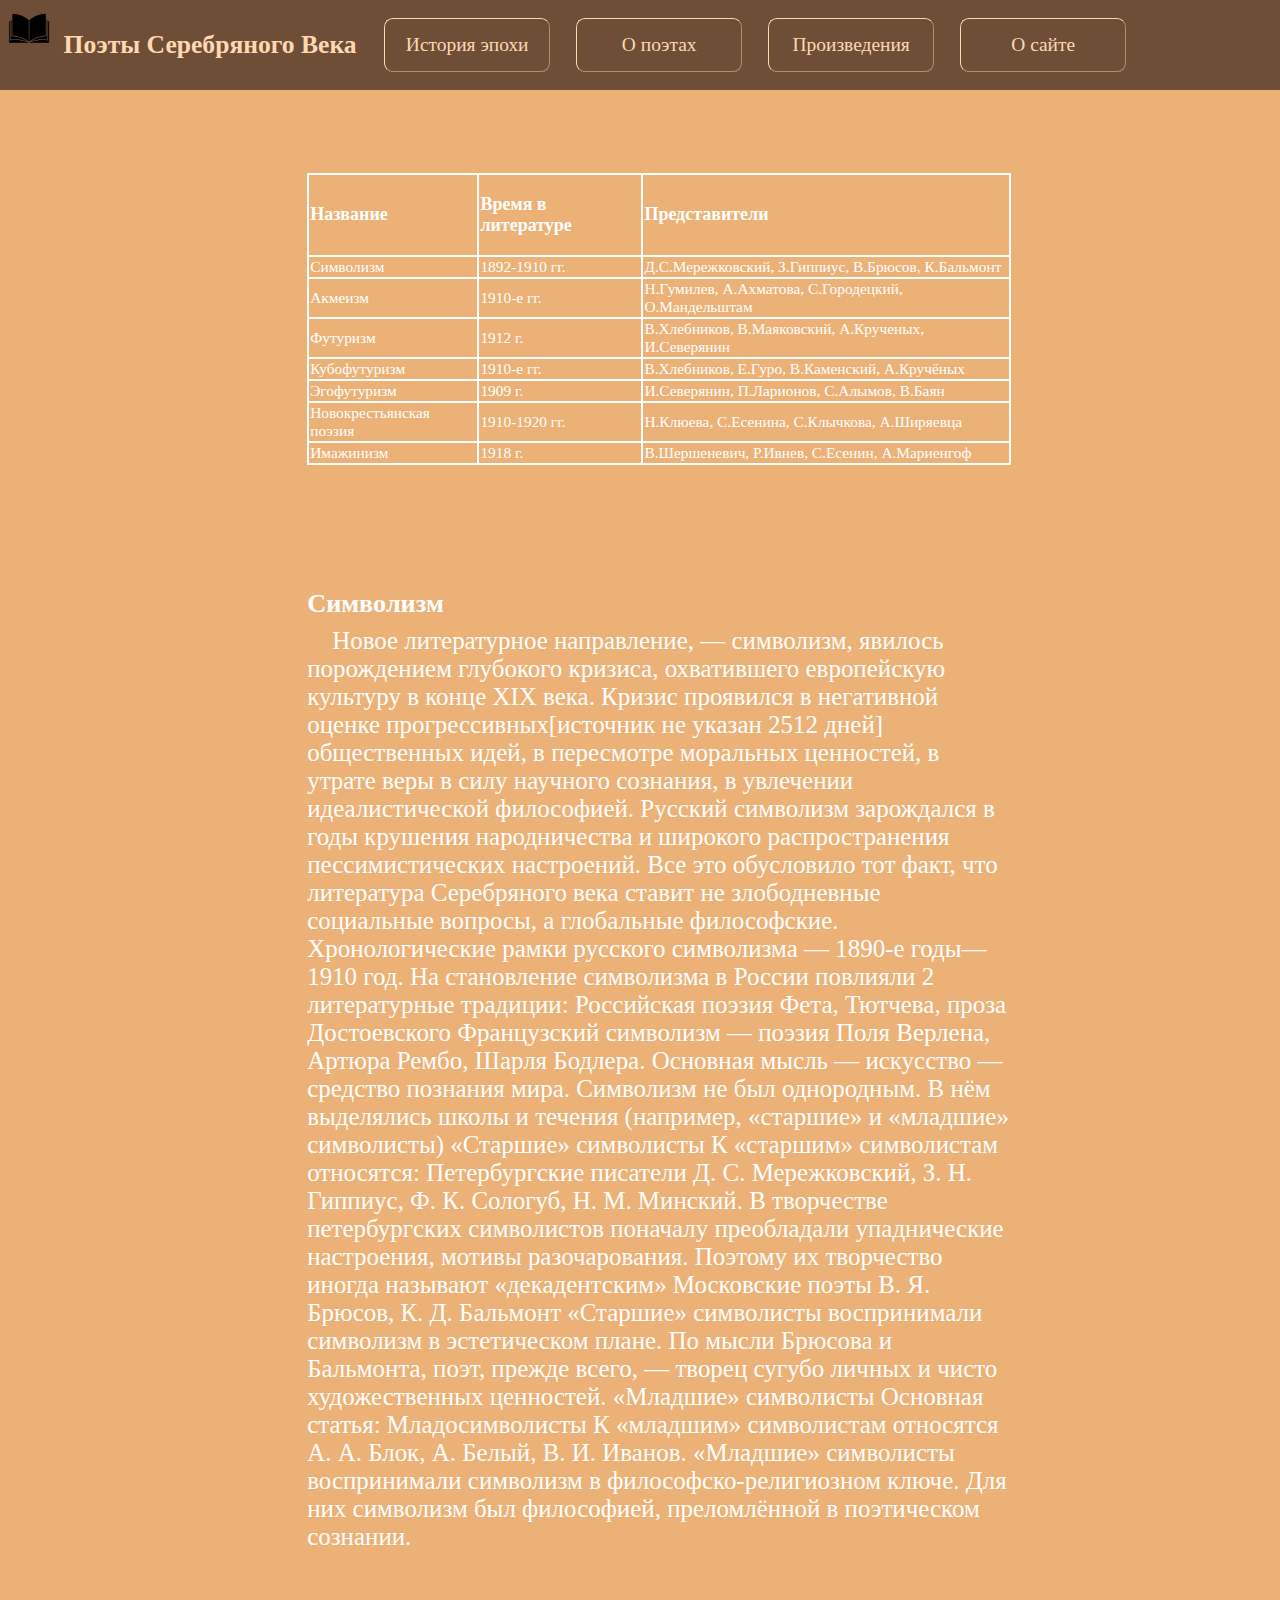
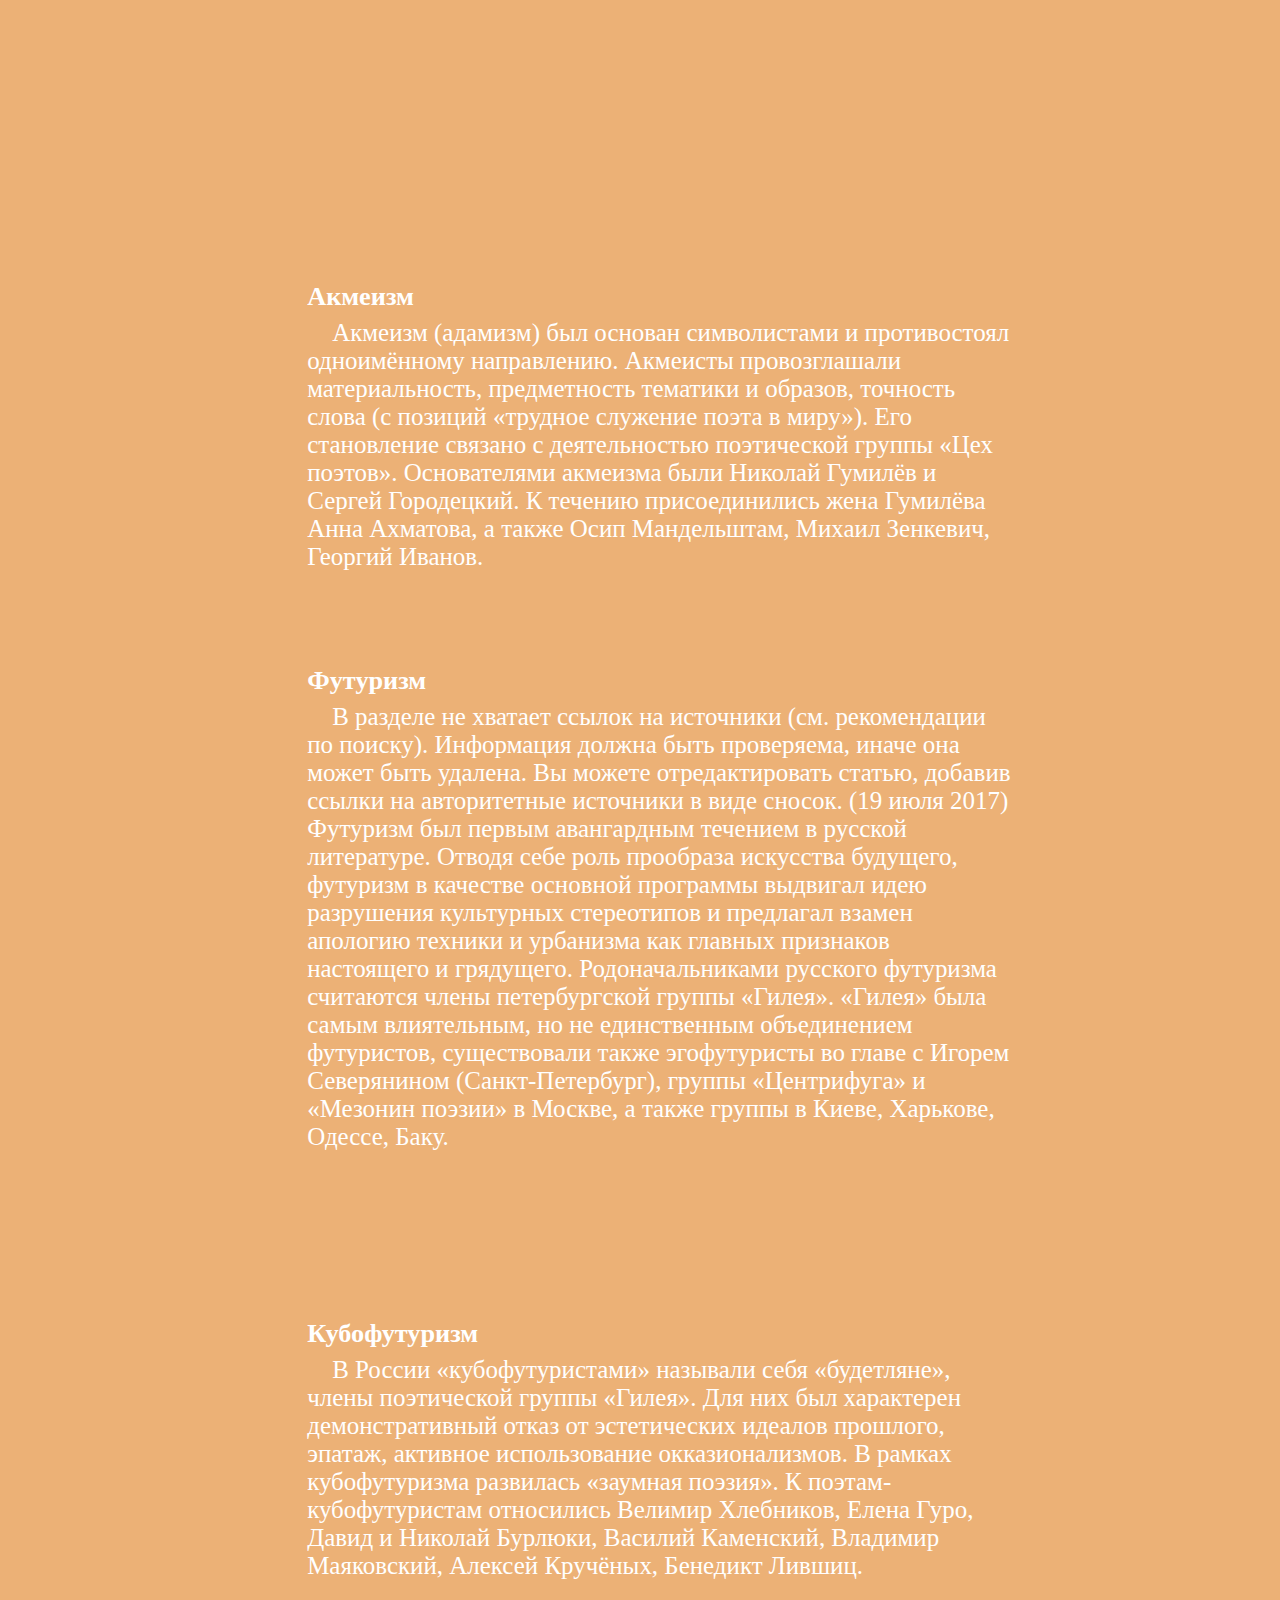
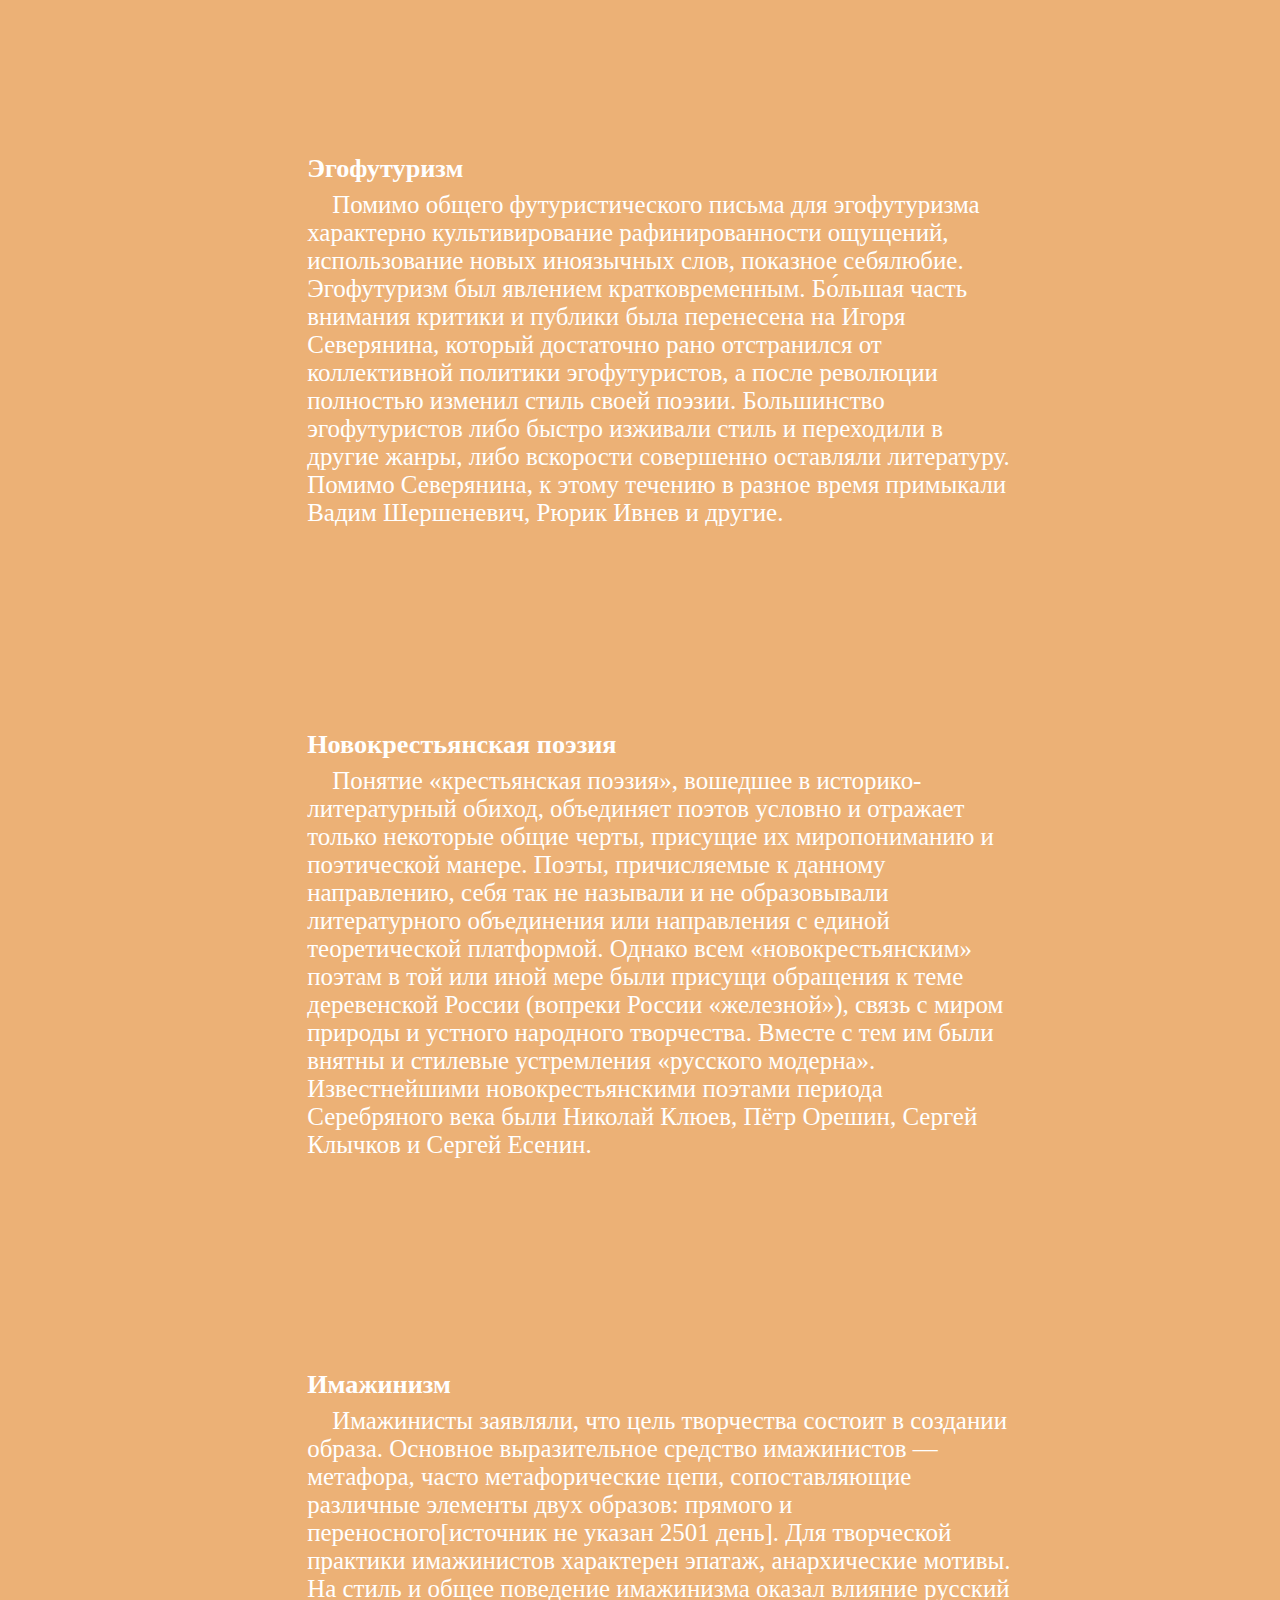
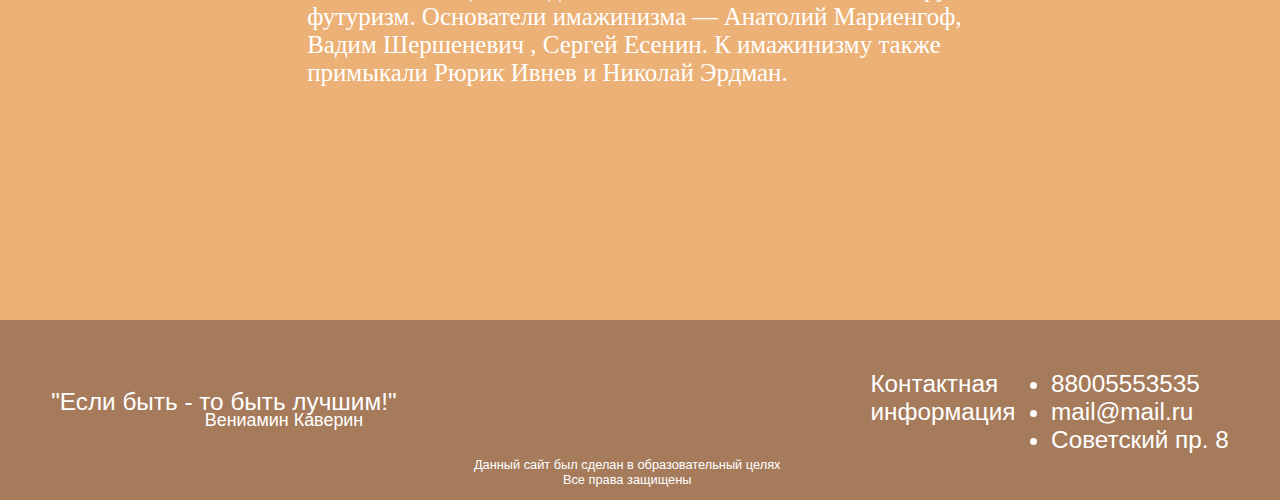
==== История эпохи.html @ dd33236a "Add files via upload" ====
<!DOCTYPE html>
<html lang="ru">

<head>
    <meta charset="UTF-8">
    <meta name="viewport" content="width=device-width, initial-scale=1.0">
    <link rel="stylesheet" href="static/styles/style1.css">
    <header>
        <img src="static/images/logo.jpg" alt="logo" class="imghead">
        <a href="index.html"> <input type="button" value="Поэты Серебряного Века" class="button"> </a>
        <a href="История эпохи.html"> <input type="button" value="История эпохи" class="button1"> </a>
        <a href="О поэтах.html"> <input type="button" value="О поэтах" class="button2"> </a>
        <a href="Произведения.html"> <input type="button" value="Произведения" class="button3"> </a>
        <a href="О сайте.html"> <input type="button" value="О сайте" class="button4"> </a>
    </header>
</head>

<body>
    <div class="text1">
        <p>&emsp;Новое литературное направление, — символизм, явилось порождением глубокого кризиса, охватившего европейскую
            культуру в конце XIX века. Кризис проявился в негативной оценке прогрессивных[источник не указан 2512 дней]
            общественных идей, в пересмотре моральных ценностей, в утрате веры в силу научного сознания, в увлечении
            идеалистической философией. Русский символизм зарождался в годы крушения народничества и широкого
            распространения пессимистических настроений. Все это обусловило тот факт, что литература Серебряного века
            ставит не злободневные социальные вопросы, а глобальные философские. Хронологические рамки русского
            символизма — 1890-е годы—1910 год. На становление символизма в России повлияли 2 литературные традиции:
            Российская поэзия Фета, Тютчева, проза Достоевского
            Французский символизм — поэзия Поля Верлена, Артюра Рембо, Шарля Бодлера. Основная мысль — искусство —
            средство познания мира.
            Символизм не был однородным. В нём выделялись школы и течения (например, «старшие» и «младшие» символисты)
            «Старшие» символисты
            К «старшим» символистам относятся:
            Петербургские писатели Д. С. Мережковский, З. Н. Гиппиус, Ф. К. Сологуб, Н. М. Минский. В творчестве
            петербургских символистов поначалу преобладали упаднические настроения, мотивы разочарования. Поэтому их
            творчество иногда называют «декадентским»
            Московские поэты В. Я. Брюсов, К. Д. Бальмонт
            «Старшие» символисты воспринимали символизм в эстетическом плане. По мысли Брюсова и Бальмонта, поэт, прежде
            всего, — творец сугубо личных и чисто художественных ценностей.
            «Младшие» символисты
            Основная статья: Младосимволисты
            К «младшим» символистам относятся А. А. Блок, А. Белый, В. И. Иванов. «Младшие» символисты воспринимали
            символизм в философско-религиозном ключе. Для них символизм был философией, преломлённой в поэтическом
            сознании.
        </p>
    </div>

    <div class="text3">
        <p>&emsp;Акмеизм (адамизм) был основан символистами и противостоял одноимённому направлению. Акмеисты провозглашали
            материальность, предметность тематики и образов, точность слова (с позиций «трудное служение поэта в миру»).
            Его становление связано с деятельностью поэтической группы «Цех поэтов». Основателями акмеизма были Николай
            Гумилёв и Сергей Городецкий. К течению присоединились жена Гумилёва Анна Ахматова, а также Осип Мандельштам,
            Михаил Зенкевич, Георгий Иванов.
        </p>
    </div>

    <div class="text5">
        <p>&emsp;В разделе не хватает ссылок на источники (см. рекомендации по поиску).
            Информация должна быть проверяема, иначе она может быть удалена. Вы можете отредактировать статью, добавив
            ссылки на авторитетные источники в виде сносок. (19 июля 2017)
            Футуризм был первым авангардным течением в русской литературе. Отводя себе роль прообраза искусства
            будущего, футуризм в качестве основной программы выдвигал идею разрушения культурных стереотипов и предлагал
            взамен апологию техники и урбанизма как главных признаков настоящего и грядущего. Родоначальниками русского
            футуризма считаются члены петербургской группы «Гилея». «Гилея» была самым влиятельным, но не единственным
            объединением футуристов, существовали также эгофутуристы во главе с Игорем Северянином (Санкт-Петербург),
            группы «Центрифуга» и «Мезонин поэзии» в Москве, а также группы в Киеве, Харькове, Одессе, Баку.
        </p>
    </div>

    <div class="text7">
        <p>&emsp;В России «кубофутуристами» называли себя «будетляне», члены поэтической группы «Гилея». Для них был
            характерен демонстративный отказ от эстетических идеалов прошлого, эпатаж, активное использование
            окказионализмов. В рамках кубофутуризма развилась «заумная поэзия». К поэтам-кубофутуристам относились
            Велимир Хлебников, Елена Гуро, Давид и Николай Бурлюки, Василий Каменский, Владимир Маяковский, Алексей
            Кручёных, Бенедикт Лившиц.
        </p>
    </div>

    <div class="text9">
        <p>&emsp;Помимо общего футуристического письма для эгофутуризма характерно культивирование рафинированности ощущений,
            использование новых иноязычных слов, показное себялюбие. Эгофутуризм был явлением кратковременным. Бо́льшая
            часть внимания критики и публики была перенесена на Игоря Северянина, который достаточно рано отстранился от
            коллективной политики эгофутуристов, а после революции полностью изменил стиль своей поэзии. Большинство
            эгофутуристов либо быстро изживали стиль и переходили в другие жанры, либо вскорости совершенно оставляли
            литературу. Помимо Северянина, к этому течению в разное время примыкали Вадим Шершеневич, Рюрик Ивнев и
            другие.
        </p>
    </div>

    <div class="text11">
        <p>&emsp;Понятие «крестьянская поэзия», вошедшее в историко-литературный обиход, объединяет поэтов условно и отражает
            только некоторые общие черты, присущие их миропониманию и поэтической манере. Поэты, причисляемые к данному
            направлению, себя так не называли и не образовывали литературного объединения или направления с единой
            теоретической платформой. Однако всем «новокрестьянским» поэтам в той или иной мере были присущи обращения к
            теме деревенской России (вопреки России «железной»), связь с миром природы и устного народного творчества.
            Вместе с тем им были внятны и стилевые устремления «русского модерна».
            Известнейшими новокрестьянскими поэтами периода Серебряного века были Николай Клюев, Пётр Орешин, Сергей
            Клычков и Сергей Есенин.
        </p>
    </div>

    <div class="text13">
        <p>&emsp;Имажинисты заявляли, что цель творчества состоит в создании образа. Основное выразительное средство
            имажинистов — метафора, часто метафорические цепи, сопоставляющие различные элементы двух образов: прямого и
            переносного[источник не указан 2501 день]. Для творческой практики имажинистов характерен эпатаж,
            анархические мотивы. На стиль и общее поведение имажинизма оказал влияние русский футуризм. Основатели
            имажинизма — Анатолий Мариенгоф, Вадим Шершеневич , Сергей Есенин. К имажинизму также примыкали Рюрик Ивнев
            и Николай Эрдман.
        </p>
    </div>
    <div class="text2"><p id="Символизм">Символизм</p></div>
    <div class="text4"><p id="Акмеизм">Акмеизм</p></div>
    <div class="text6"><p id="Футуризм">Футуризм</p></div>
    <div class="text8"><p id="Кубофутуризм">Кубофутуризм</p></div>
    <div class="text10"><p id="Эгофутуризм">Эгофутуризм</p></div>
    <div class="text12"><p id="Новокрестьянская поэзия">Новокрестьянская поэзия</p></div>
    <div class="text14"><p id="Имажинизм">Имажинизм</p></div>

    <footer>
        <div class="foottext1">
            <p>
                Данный сайт был сделан в образовательный целях<br>
                Все права защищены
            </p>
        </div>
        <div class="foottext2">
            <p>
                Контактная информация
            </p>
        </div>
        <div class="foottext3">
            <p>
            <ul type="disk">
                <li>88005553535</li>
                <li>mail@mail.ru</li>
                <li>Советский пр. 8</li>
            </ul>
            </p>
        </div>
        <div class="foottext4">
            <p>
                "Если быть - то быть лучшим!"
            </p>
        </div>
        <div class="foottext5">
            <p>
                Вениамин Каверин
            </p>
        </div>
    </footer>

    <table class = "tabl">
        <tr>
            <td><h3>Название</h3></td>
            <td><h3>Время в литературе</h3></td>
            <td><h3>Представители</h3></td>
        </tr>
        <tr>
            <td>Символизм</td>
            <td>1892-1910 гг.</td>
            <td>Д.С.Мережковский, З.Гиппиус, В.Брюсов, К.Бальмонт</td>
        </tr>  
        <tr>
            <td>Акмеизм</td>
            <td>1910-е гг.</td>
            <td>Н.Гумилев, А.Ахматова, С.Городецкий, О.Мандельштам</td>
        </tr>  
            <td>Футуризм</td>
            <td>1912 г.</td>
            <td>В.Хлебников, В.Маяковский, А.Крученых, И.Северянин</td>
        </tr>
        <tr>
            <td>Кубофутуризм</td>
            <td>1910-е гг.</td>
            <td>В.Хлебников, Е.Гуро, В.Каменский, А.Кручёных</td>
        </tr>
        <tr>
            <td>Эгофутуризм</td>
            <td>1909 г.</td>
            <td>И.Северянин, П.Ларионов, С.Алымов, В.Баян</td>
        </tr>
        <tr>
            <td>Новокрестьянская поэзия</td>
            <td>1910-1920 гг.</td>
            <td>Н.Клюева, С.Есенина, С.Клычкова, А.Ширяевца</tr>
        <tr>
            <td>Имажинизм</td>
            <td>1918 г.</td>
            <td>В.Шершеневич, Р.Ивнев, С.Есенин, А.Мариенгоф</td>
        </tr> 
    </table>
</body>
</html>
---- static/styles/style1.css ----
header {
    width: 100vw;
    height: 10vh;
    background-color: #6F4E37;
    position: fixed;
    z-index: 5;
    top: 0;
    .button {
        text-align: left;
        height: 50%;
        width: 30%;
        top: 25%;
        background-color: transparent;
        font-family: 'Times New Roman', Times, serif;
        border: none;
        color: #FED8B1;
        font-weight: bolder;
        font-size: 2vw;
        position: absolute;
        transition-duration: 0.4s;
        cursor: pointer;
    };
    .button:hover {
        color: rgb(200, 70, 23);
    };
    .button1, .button2, .button3, .button4 {
        width: 13%;
        height: 60%;
        top: 20%;
        background: transparent;
        font-family: 'Playfair Display';
        border-width: 0.1vw;
        border-color: #FED8B1;
        border-radius: 0.7vw;
        color: #FED8B1;
        font-size: 1.52vw;
        position: absolute;
        transition-duration: 0.4s;
    };
    .button1:hover, .button2:hover, .button3:hover, .button4:hover {
        background-color: rgb(200, 70, 23);
    };
    .button1 {
        left: 30%;
    };
    .button2 {
        left: 45%;
    };
    .button3 {
        left: 60%;
    };
    .button4 {
        left: 75%;
    };
    .imghead {
        width: 4.5%;
    };
}
body {
    margin: 0;
    padding: 0;
    background-color: #ECB176;
    background-size: 100%;
    background-position: center top 1%;
    background-repeat: no-repeat;
    position: static;
    height: 46vh;
    width: auto;

    .tabl, .text1, .text2, .text3, .text4, .text5, .text6, .text7, .text8, .text9, .text10, .text11, .text12, .text13, .text14 {
        max-width: 55%;
        height: auto;
        font-size: 1.7vw;
        position: absolute;
        color: white;
        font-family: 'Segoe UI';
        word-wrap: break-word;
        margin: 0;
        padding: 0;
        left: 24vw;
    };
    .text1 {
        font-size: 1.95vw;
        top: 47vw;
    };
    .text2 {
        font-weight: bolder;
        font-size: 2.05vw;
        top: 44vw;
    };
    .text3 {
        font-size: 1.95vw;
        top: 148vw;
    };
    .text4 {
        font-weight: bolder;
        font-size: 2.05vw;
        top: 145vw;
    };
    .text5 {
        font-size: 1.95vw;
        top: 178vw;
    };
    .text6 {
        font-weight: bolder;
        font-size: 2.05vw;
        top: 175vw;
    };
    .text7 {
        font-size: 1.95vw;
        top: 229vw;
    };
    .text8 {
        font-weight: bolder;
        font-size: 2.05vw;
        top: 226vw;
    };
    .text9 {
        font-size: 1.95vw;
        top: 263vw;
    };
    .text10 {
        font-weight: bolder;
        font-size: 2.05vw;
        top: 260vw;
    };
    .text11 {
        font-size: 1.95vw;
        top: 308vw;
    };
    .text12 {
        font-weight: bolder;
        font-size: 2.05vw;
        top: 305vw;
    };
    .text13 {
        font-size: 1.95vw;
        top: 358vw;
    };
    .text14 {
            font-weight: bolder;
        font-size: 2.05vw;
        top: 355vw;
    };
    .tabl {
        top: 13.5vw;
        font-size: 1.2vw;
        border-collapse: collapse;
        border: 0.2vw solid;
        height: auto;
        text-align: left;
    };
    .tabl td, .tabl th {
        border: 0.2vw solid;
    };
}
footer {
    width: 100vw;
    height: 20vh;
    top: 400vw;
    background-color: #A67B5B;
    position: absolute;
    .foottext1, .foottext2, .foottext3, .foottext4, .foottext5 {
        bottom: 5vw;
        font-size: 1.9vw;
        position: absolute;
        color: white;
        font-family: Arial, Helvetica, sans-serif;
        word-wrap: break-word;
    };
    .foottext1 {
        width: 50%;
        left: 24vw;
        text-align: center;
        font-size: 1vw;
        bottom: 0;
    };
    .foottext2 {
        height: 50%;
        width: 18%;
        right: 14vw;
    };
    .foottext3 {
        height: 50%;
        width: auto;
        right: 4vw;
    };
    .foottext4 {
        height: 40%;
        width: 30%;
        left: 4vw;
    };
    .foottext5 {
        top: 8vh;
        height: 40%;
        font-size: 1.4vw;
        width: 30%;
        left: 16vw;
    };
}
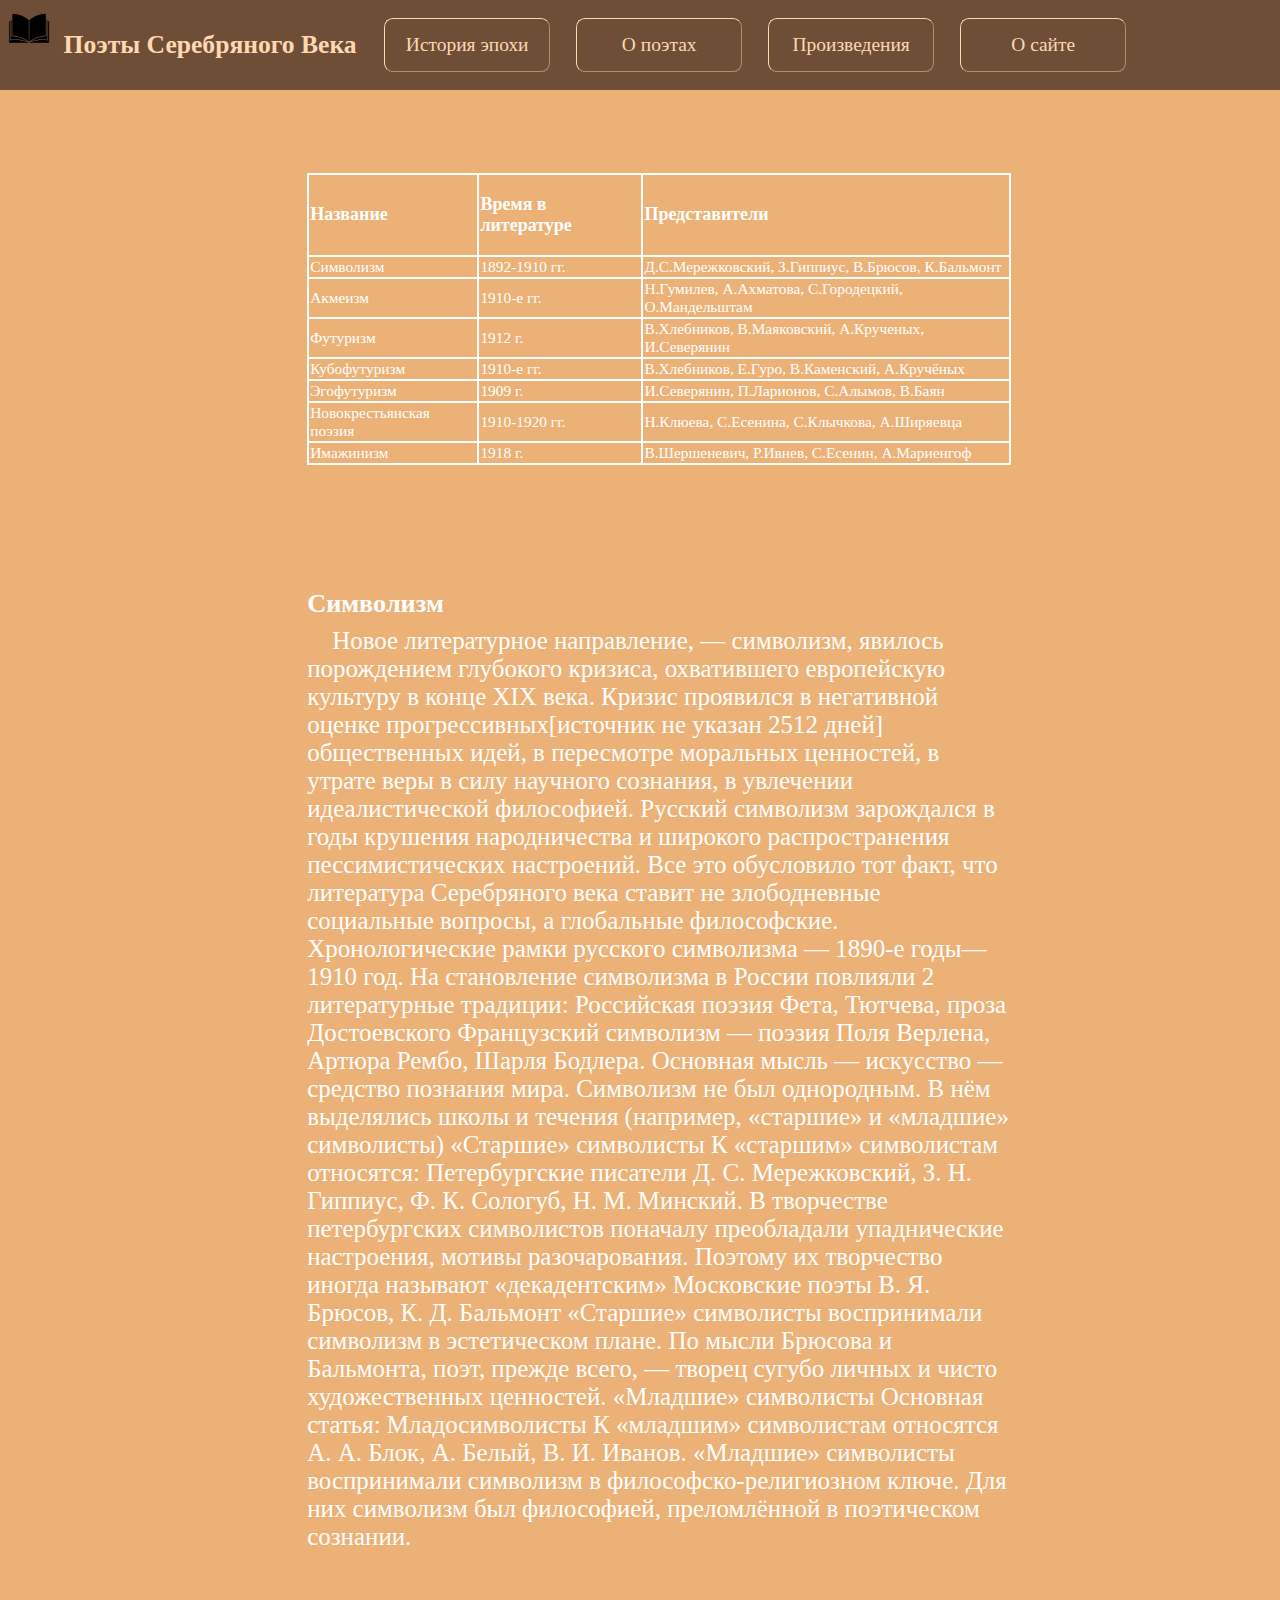
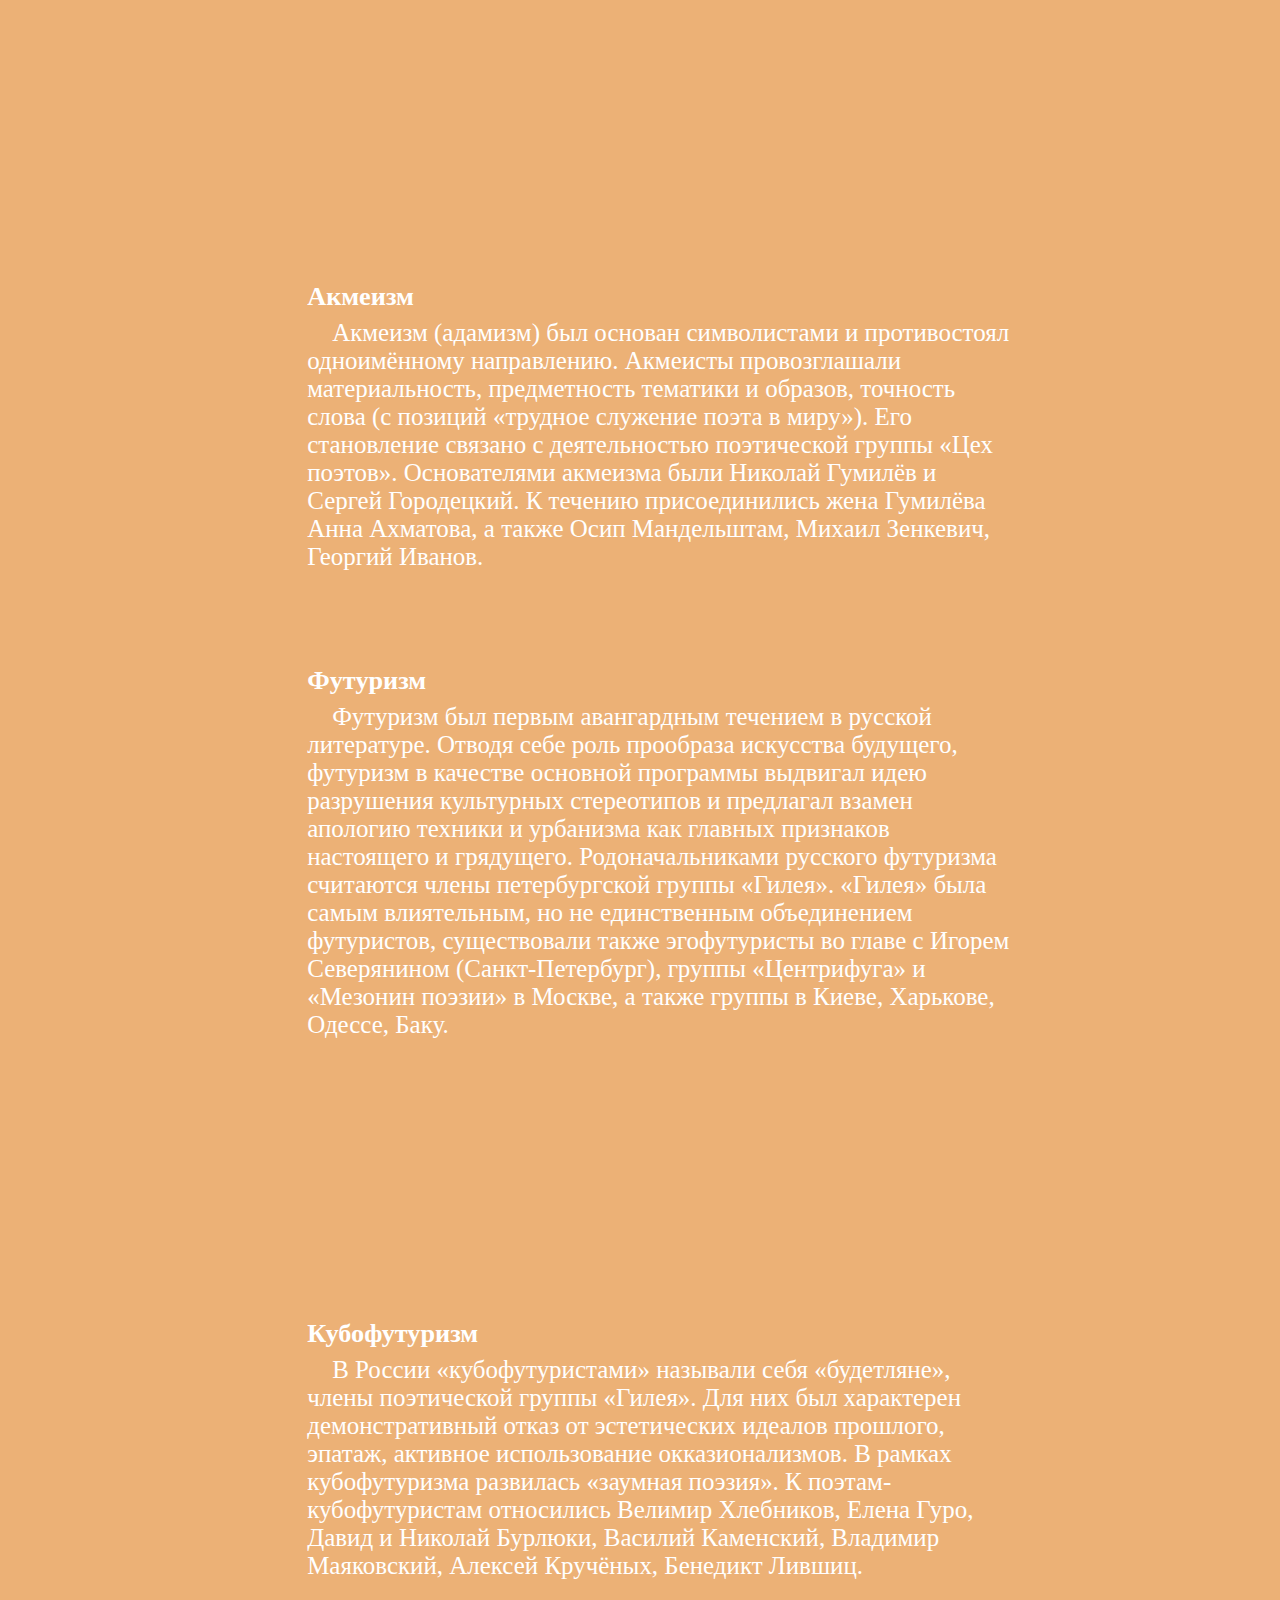
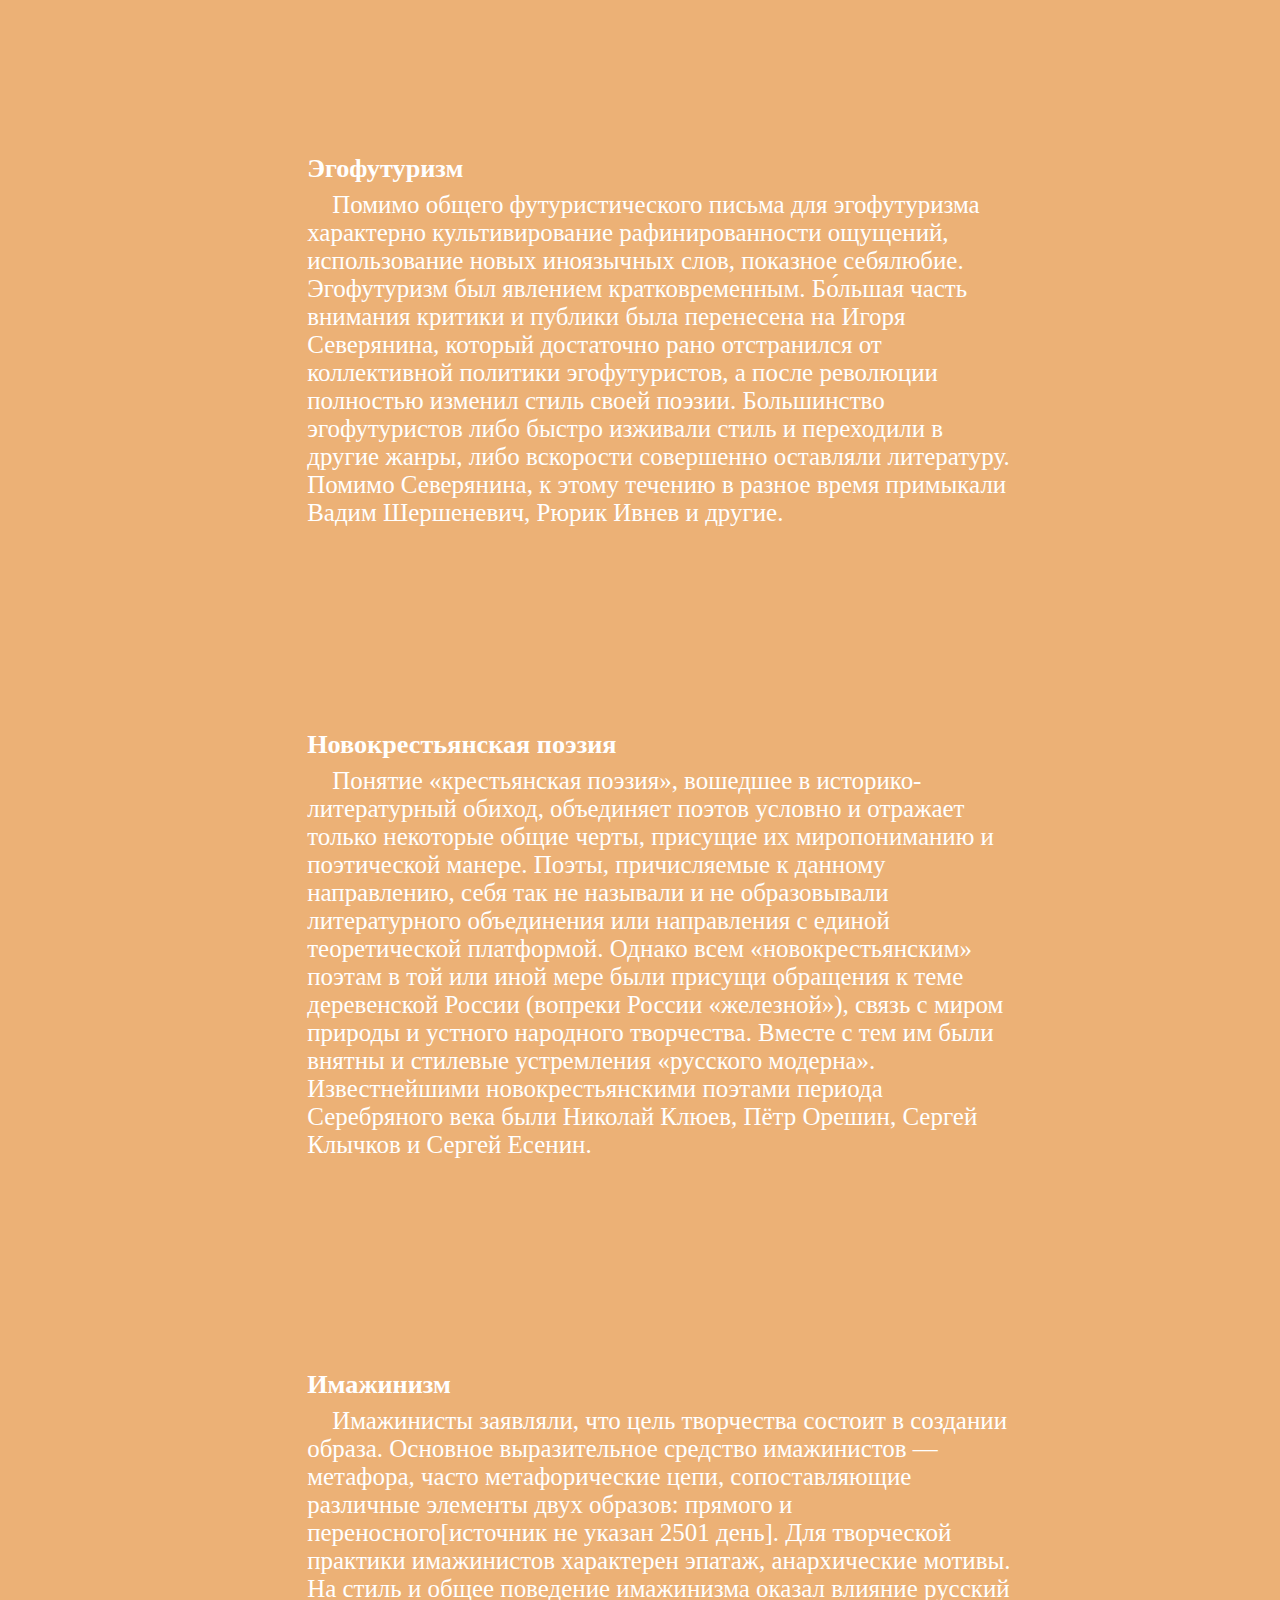
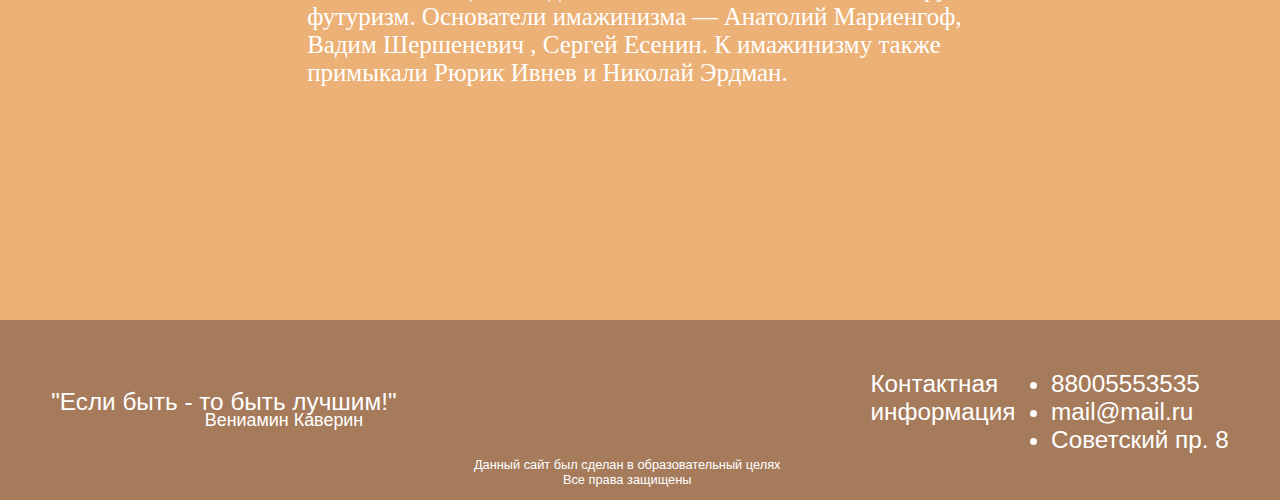
==== commit 8d958d26: "Update История эпохи.html" ====
--- a/История эпохи.html
+++ b/История эпохи.html
@@ -54,10 +54,7 @@
     </div>
 
     <div class="text5">
-        <p>&emsp;В разделе не хватает ссылок на источники (см. рекомендации по поиску).
-            Информация должна быть проверяема, иначе она может быть удалена. Вы можете отредактировать статью, добавив
-            ссылки на авторитетные источники в виде сносок. (19 июля 2017)
-            Футуризм был первым авангардным течением в русской литературе. Отводя себе роль прообраза искусства
+        <p>&emsp;Футуризм был первым авангардным течением в русской литературе. Отводя себе роль прообраза искусства
             будущего, футуризм в качестве основной программы выдвигал идею разрушения культурных стереотипов и предлагал
             взамен апологию техники и урбанизма как главных признаков настоящего и грядущего. Родоначальниками русского
             футуризма считаются члены петербургской группы «Гилея». «Гилея» была самым влиятельным, но не единственным
@@ -189,4 +186,4 @@
         </tr> 
     </table>
 </body>
-</html>+</html>
